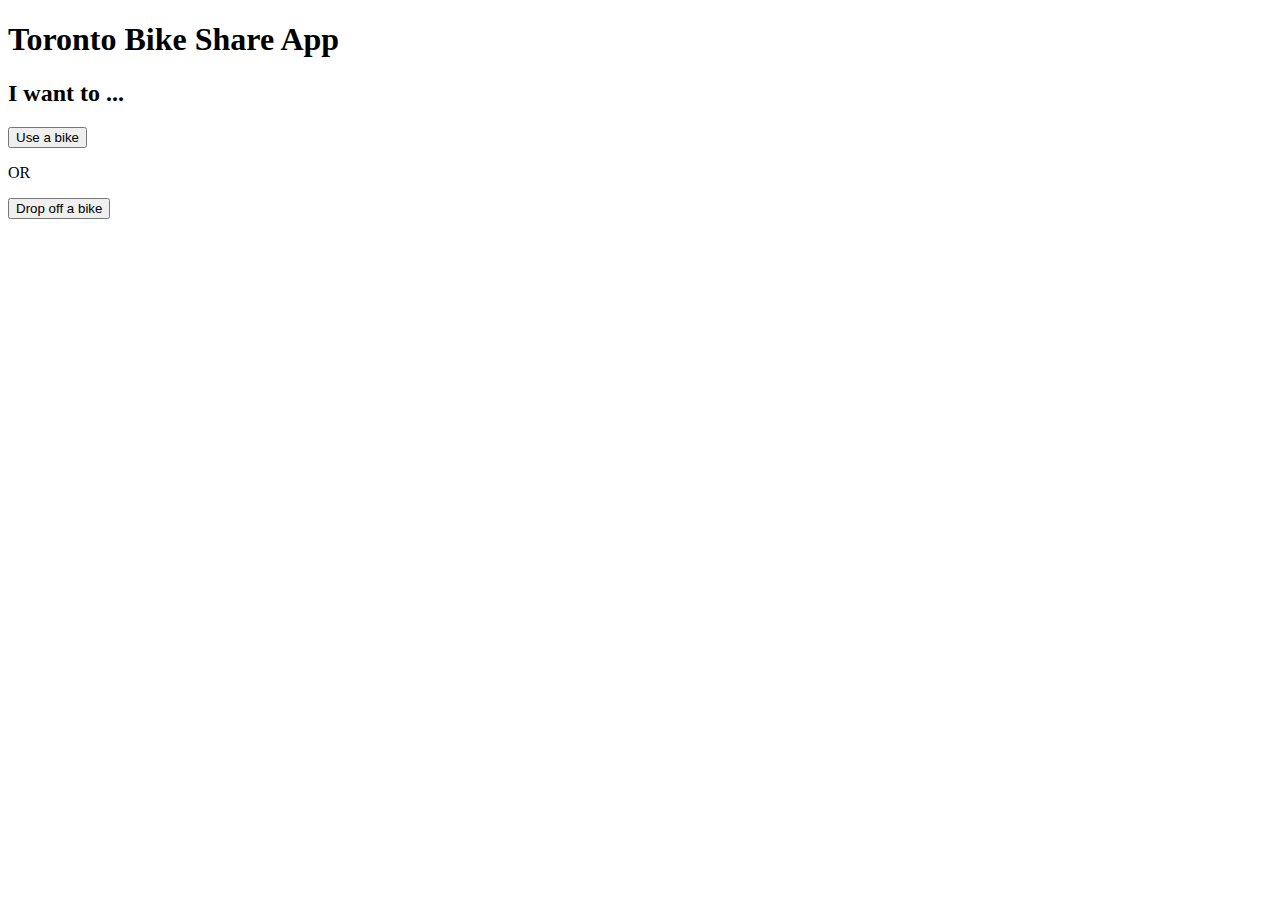
==== main.html @ 6b9a4999 "hi?" ====
<!doctype html>

<html lang="en">
<head>
  <meta charset="utf-8">

  <title>Toronto Bike Share App</title>
  <meta name="description" content="Toronto Bike Share App">
  <meta name="author" content="Jay Chiarella">

  <link rel="stylesheet" href="css/styles.css">
  <script src="js/scripts.js" async></script>


</head>

<body>
    <section>
        <h1 id="name">Toronto Bike Share App</h1>
      </section>
  
      <section>
        <h2 id="landing">I want to ...</h2>
      </section>
  
      <section id="button-section">
        <button id="use">Use a bike</button>
        <p id="or">OR</p>
        <button id="drop">Drop off a bike</button>
      </section>
</body>
</html>
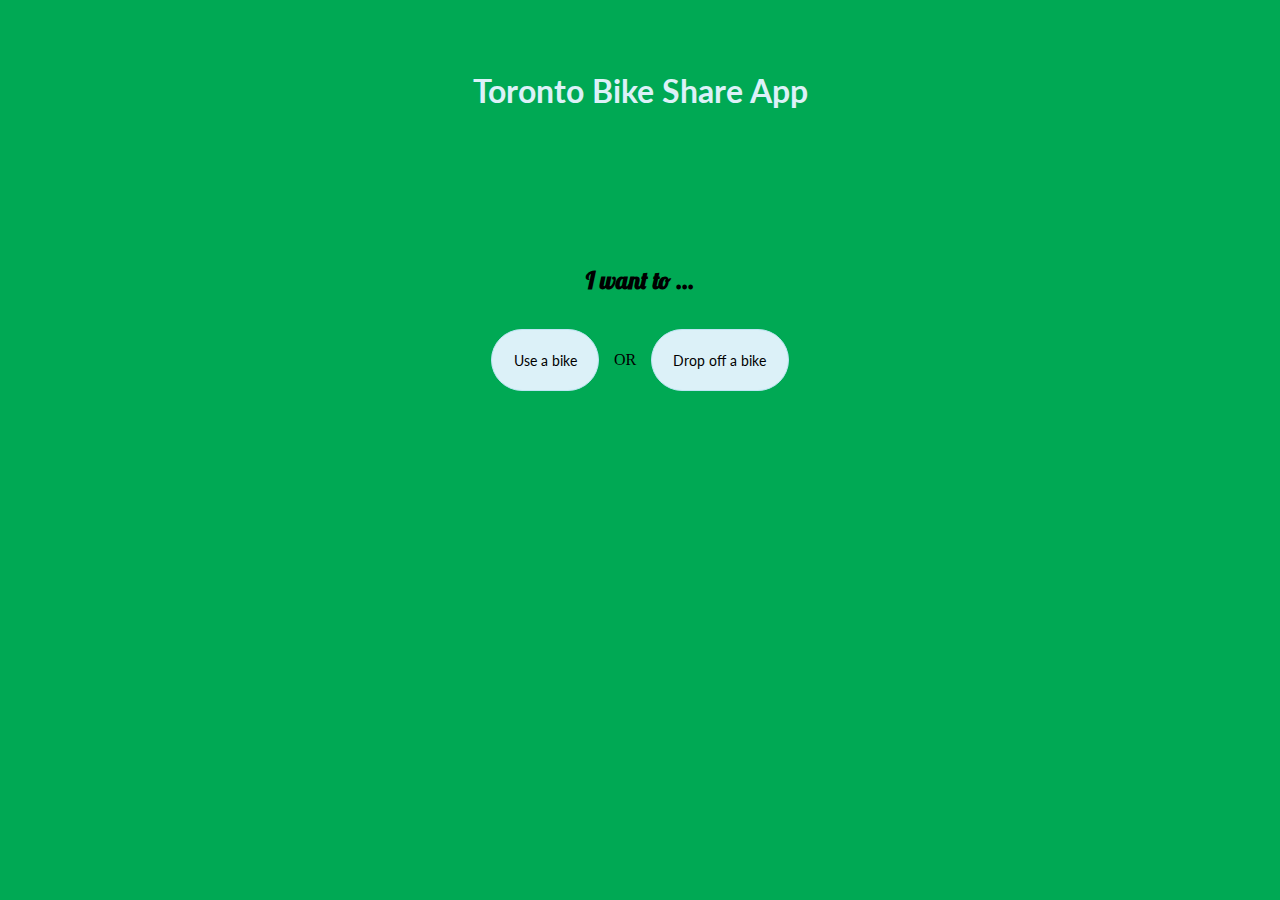
==== commit 427a4417: "commit before SECOND FEATURE" ====
--- a/main.html
+++ b/main.html
@@ -1,4 +1,4 @@
-<!doctype html>
+<!DOCTYPE HTML>
 
 <html lang="en">
 <head>
@@ -17,16 +17,19 @@
 <body>
     <section>
         <h1 id="name">Toronto Bike Share App</h1>
-      </section>
+        <div class="hidden">
+          <input id="input" class="input-location" placeholder="Enter Street Here"></input>
+        </div>
+    </section>
   
-      <section>
+    <section>
         <h2 id="landing">I want to ...</h2>
-      </section>
+    </section>
   
-      <section id="button-section">
+    <section id="button-section">
         <button id="use">Use a bike</button>
         <p id="or">OR</p>
         <button id="drop">Drop off a bike</button>
-      </section>
+    </section>
 </body>
 </html>--- a/css/styles.css
+++ b/css/styles.css
@@ -0,0 +1,65 @@
+@import url('https://fonts.googleapis.com/css?family=Lato|Lobster');
+
+body {
+  display:flex;
+  flex-direction:column;
+  background:#00a954;
+}
+
+section {
+  display:flex;
+  justify-content:center;
+  align-items:center;
+}
+
+#name {
+  color:#DCF1F8;
+  font-family: 'Lato', sans-serif;
+  margin-top:7vh;
+  margin-bottom:15vh;
+}
+
+#landing {
+  font-family: 'Lobster', cursive; 
+}
+
+button {
+  margin:1em;
+  padding:1.5em;
+  background-color: #DCF1F8;
+  border: 1.5px solid #BEE5F3;
+  border-radius:10em;
+  text-decoration:none;
+  font-family: 'Lato', sans-serif;
+  font-size:.9em;
+}
+
+button:hover {
+  background-color: #BEE5F3;
+  cursor:pointer;
+}
+
+.hidden {
+  display:none;
+}
+
+@keyframes dissappear {
+  0% {
+    opacity:1;
+  }
+  100% {
+    opacity:0;
+    display:none;
+  }
+}
+
+@keyframes swing-left {
+  from {
+    transform: translate(0,0);
+    opacity:1;
+  }
+  to {
+    transform: translate(-1000%,0);
+    opacity:0;
+  } 
+}